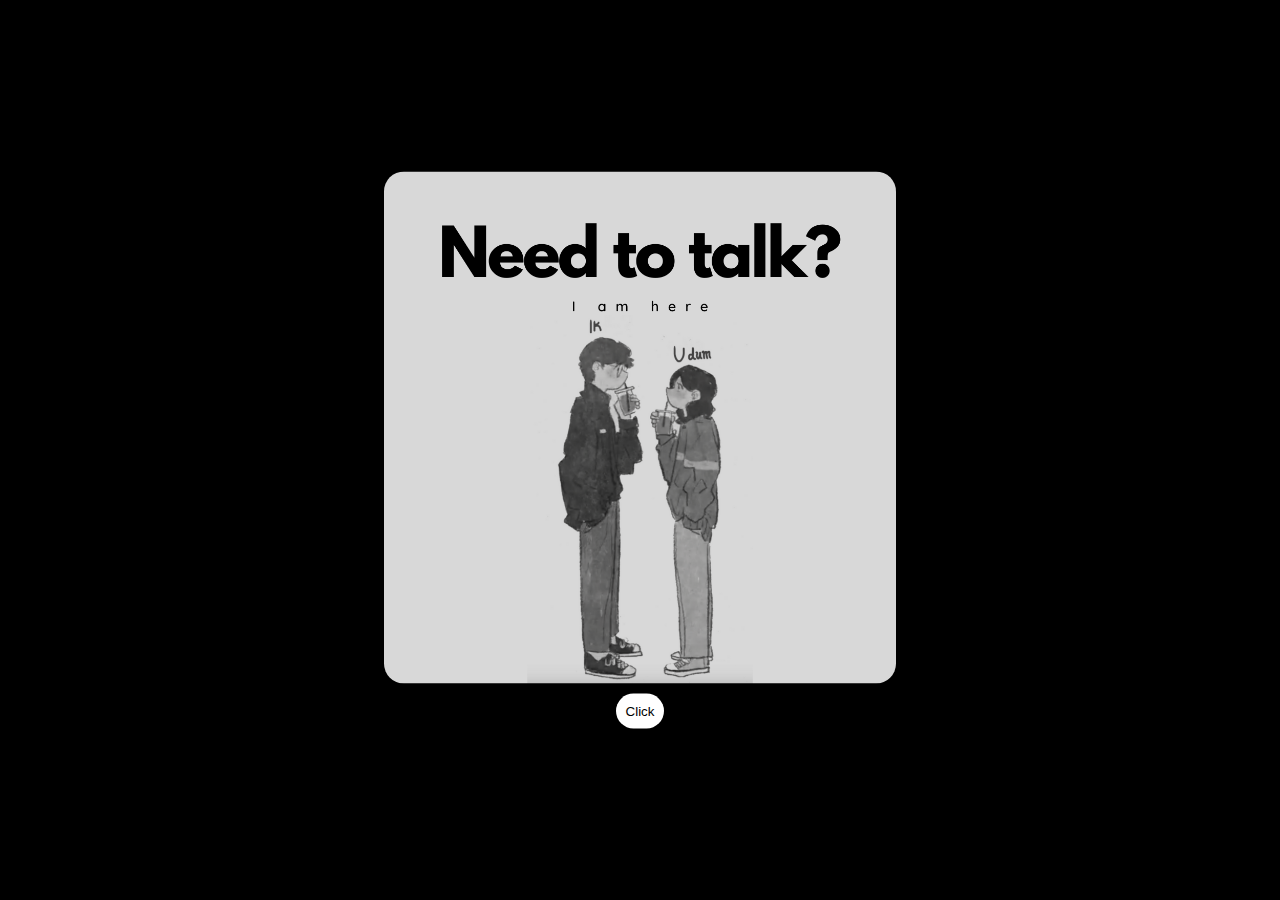
==== need.html @ 4f3b6c8b "new work" ====
<!DOCTYPE html>
<html lang="en">
  <head>
    <meta charset="UTF-8" />
    <meta name="viewport" content="width=device-width, initial-scale=1.0" />
    <title>I need u</title>
  </head>
  <body>
    <div class="need">
      <img class="need-img" src="" alt="" />
      <button onclick="updateimage()" class="need-btn">Click</button>
    </div>
  </body>
</html>
<style>
  body {
    background: #000000;
  }
  .need {
    position: absolute;
    top: 50%;
    left: 50%;
    transform: translateY(-50%) translateX(-50%);
    display: flex;
    align-items: center;
    justify-content: center;
    flex-direction: column;
    gap: 10px;
  }
  .need-img {
    width: 80%;
    border-radius: 20px;
  }
  .need-btn {
    padding: 10px;
    background: #ffffff;
    color: black;
    border-radius: 20px;
    border: none;
  }
</style>
<script>
  let j = 1;
  const needim = document.querySelector(".need-img");

  function updateimage() {
    if (j <= 4) {
      needim.src = `need/${j}.png`;
    }
    j += 1;
  }
  document.addEventListener("DOMContentLoaded", updateimage());
</script>
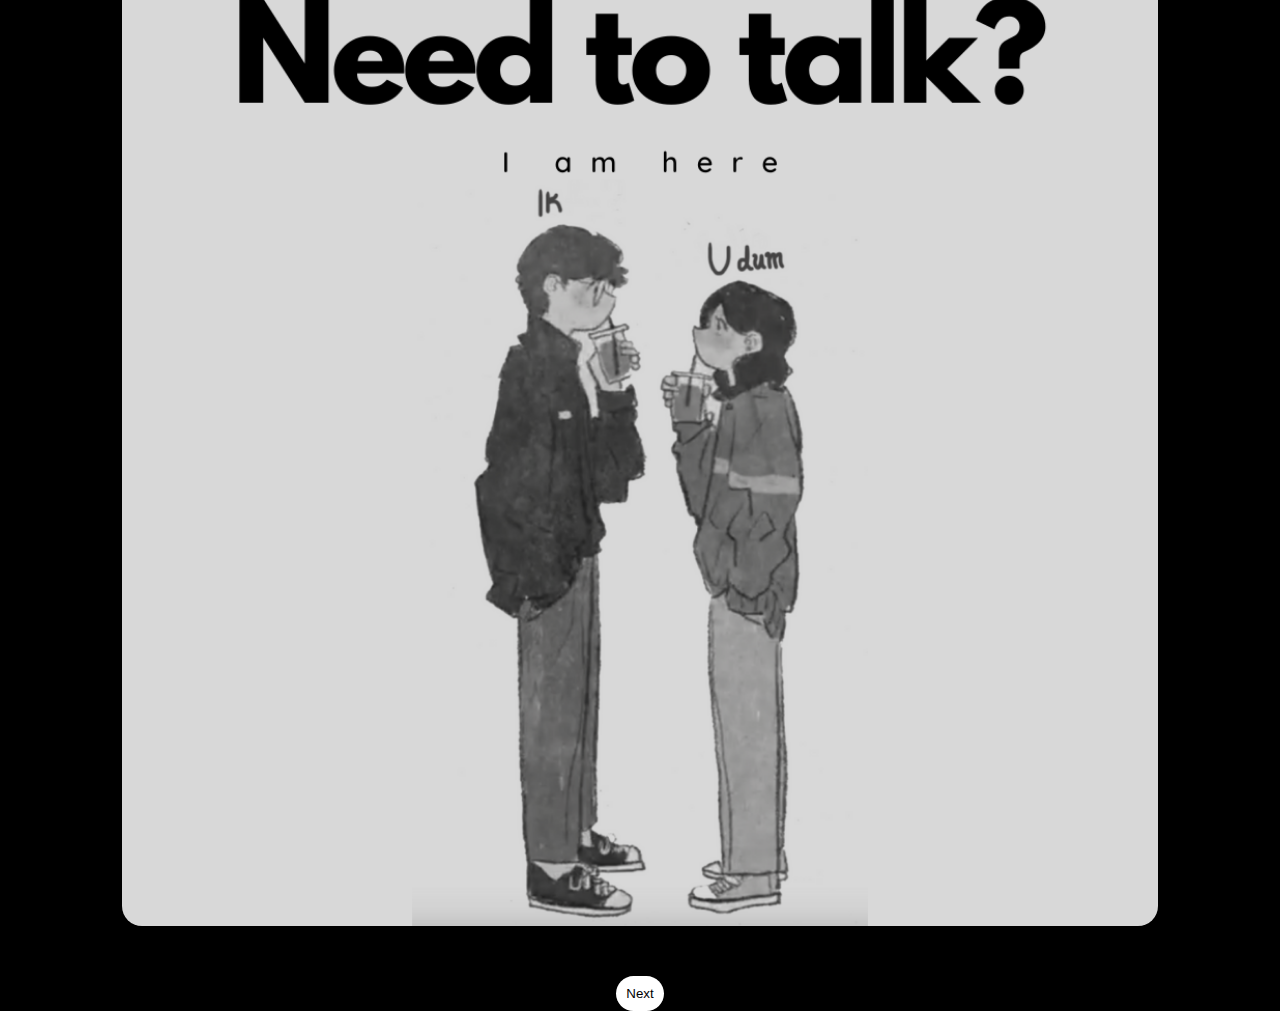
==== commit 98ec14b1: "phone update" ====
--- a/need.html
+++ b/need.html
@@ -8,7 +8,7 @@
   <body>
     <div class="need">
       <img class="need-img" src="" alt="" />
-      <button onclick="updateimage()" class="need-btn">Click</button>
+      <button onclick="updateimage()" class="need-btn">Next</button>
     </div>
   </body>
 </html>
@@ -25,10 +25,11 @@
     align-items: center;
     justify-content: center;
     flex-direction: column;
-    gap: 10px;
+    gap: 50px;
+    width: 90%;
   }
   .need-img {
-    width: 80%;
+    width: 90%;
     border-radius: 20px;
   }
   .need-btn {
@@ -44,8 +45,10 @@
   const needim = document.querySelector(".need-img");
 
   function updateimage() {
-    if (j <= 4) {
+    if (j <= 3) {
       needim.src = `need/${j}.png`;
+    } else {
+      alert("LYYY");
     }
     j += 1;
   }
